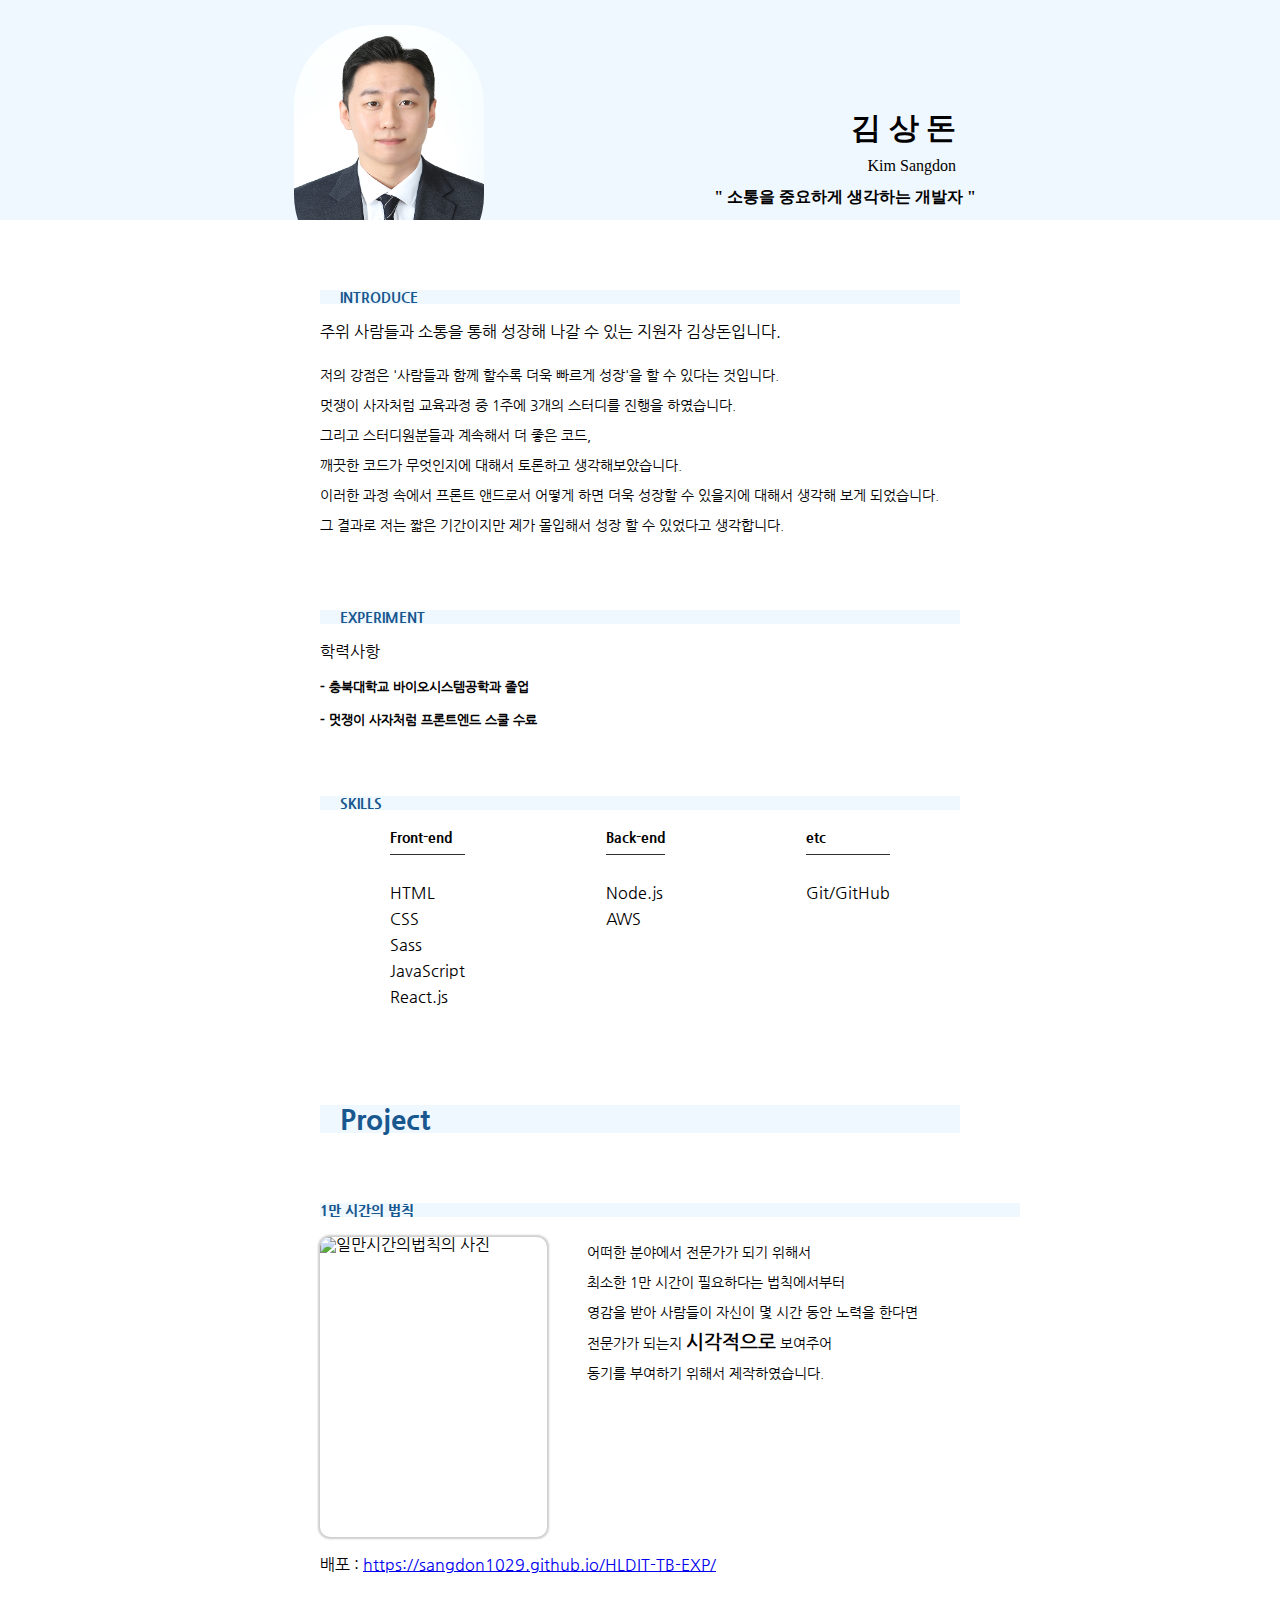
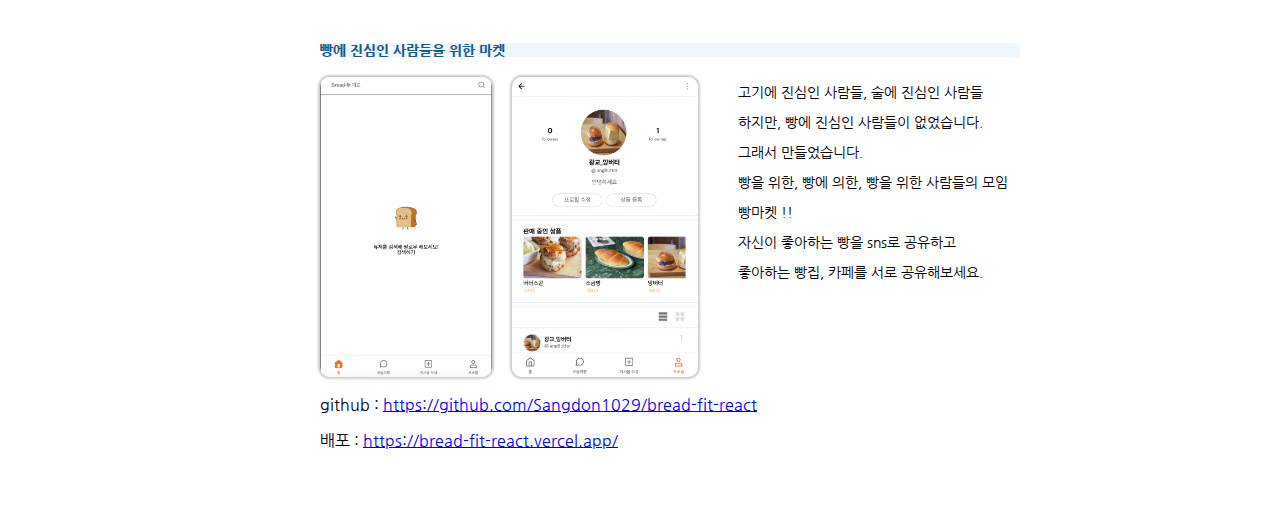
==== index.html @ af2bc19b ":memo: 이력서 페이지 작성" ====
<!DOCTYPE html>
<html lang="ko">
<head>
     <meta charset="UTF-8">
     <meta http-equiv="X-UA-Compatible" content="IE=edge">
     <meta name="viewport" content="width=device-width, initial-scaled=1.0">
     <link rel="stylesheet" href="./src/style/reset.css">
     <link rel="stylesheet" href="./src/style/style.css">
     <title>김상돈의 이력서입니다.</title>
<head>
<body>
     <!-- skipnav -->
     <header id="header">
          <h1 class="sr-only">지원자 김상돈입니다. 만나서 반갑습니다.</h1>
          <div class="header-cont">
               <img src="./src/img/sangdon_img.jpeg" alt="지원자 김상돈의 사진입니다.">
               <div class="header-tit">
                    <h2>김 상 돈</h2>
                    <small>Kim Sangdon</small>
                    <strong>" 소통을 중요하게 생각하는 개발자 "</strong>
               </div>
          </div>
     </header>
     <main id="main">
          <section class="main-cont">
               <article class="intro">
                    <h2>INTRODUCE</h2>
                    <h3>주위 사람들과 소통을 통해 성장해 나갈 수 있는 지원자 김상돈입니다.</h3>
                    <p class="about-text">
                         저의 강점은 '사람들과 함께 할수록 더욱 빠르게 성장'을 할 수 있다는 것입니다.<br>
                         멋쟁이 사자처럼 교육과정 중 1주에 3개의 스터디를 진행을 하였습니다.<br>
                         그리고 스터디원분들과 계속해서 더 좋은 코드,<br>
                         깨끗한 코드가 무엇인지에 대해서 토론하고 생각해보았습니다.<br>
                         <span class="text-indent"> 이러한 과정 속에서 프론트 앤드로서 어떻게 하면 더욱 성장할 수 있을지에 대해서 생각해 보게 되었습니다. 
                         <br>
                         그 결과로 저는 짧은 기간이지만 제가 몰입해서 성장 할 수 있었다고 생각합니다.</span>
                    </p>
               </article>
               <article class="exp">
                    <h2>EXPERIMENT</h2>
                    <h3>학력사항</h3>
                    <ul>
                         <li>- 충북대학교 바이오시스템공학과 졸업</li>
                         <li>- 멋쟁이 사자처럼 프론트엔드 스쿨 수료</li>
                    </ul>
               </article>
               <article class="skill">
                    <h2>SKILLS</h2>
                    <div class="skill-ls">
                         <ul>
                              <li><h3>Front-end</h3></li>
                              <li>HTML</li>
                              <li>CSS</li>
                              <li>Sass</li>
                              <li>JavaScript</li>
                              <li>React.js</li>
                         </ul>
                         <ul>
                              <li><h3>Back-end</h3></li>
                              <li>Node.js</li>
                              <li>AWS</li>
                         </ul>
                         <ul>
                              <li><h3>etc</h3></li>
                              <li>Git/GitHub</li>
                         </ul>
                    </div>
               </article>
          </section>
          <section class="main-cont">
               <h2 class="project-section">Project</h2>
               <article class="project-item">
                    <h3 class="project-title">1만 시간의 법칙</h3>
                    <div class="item-cont">
                         <img class="milion fir" src="./src/img/일만시간.png" alt="일만시간의법칙의 사진">
                         <div class="item-text-cont">
                              <p class="item-text">
                              어떠한 분야에서 전문가가 되기 위해서<br>
                              최소한 1만 시간이 필요하다는 법칙에서부터 <br>
                              영감을 받아 사람들이 자신이 몇 시간 동안 노력을 한다면<br>
                              전문가가 되는지 <strong class="emph">시각적으로</strong> 보여주어 <br>
                              동기를 부여하기 위해서 제작하였습니다.
                              </p>
                         </div>
                    </div>
                    <p class="project-link">배포 : <a target="blank" href="https://sangdon1029.github.io/HLDIT-TB-EXP/">https://sangdon1029.github.io/HLDIT-TB-EXP/</a></p>
               </article>
               <article class="project-item">
                    <h3 class="project-title">빵에 진심인 사람들을 위한 마켓</h3>
                    <div class="item-cont">
                         <img class="milion one" src="./src/img/project-1.png" alt="빵을 위한 사람들">
                         <img class="milion two" src="./src/img/project-3.png" alt="빵을 위한 사람들">
                         <div class="item-text-cont">
                              <p class="item-text">
                               고기에 진심인 사람들, 술에 진심인 사람들 <br>
                               하지만, 빵에 진심인 사람들이 없었습니다. <br>
                               그래서 만들었습니다. <br>
                               빵을 위한, 빵에 의한, 빵을 위한 사람들의 모임 <br>
                               빵마켓 !! <br>
                               자신이 좋아하는 빵을 sns로 공유하고 <br>
                               좋아하는 빵집, 카페를 서로 공유해보세요.
                              </p>
                         </div>
                    </div>
                    <p class="project-link">github : <a href="https://github.com/Sangdon1029/bread-fit-react" target="blank">https://github.com/Sangdon1029/bread-fit-react</a></p>
                    <p>배포 : <a href="https://bread-fit-react.vercel.app/" target="blank">https://bread-fit-react.vercel.app/</a></p>
               </article>
          </section>
     </main>
</body>
</html>
---- src/style/style.css ----
@font-face {
    font-family: 'gothic';
    src: url(../font/NanumGothic-Regular.ttf);
}
@font-face {
    font-family: 'gothic-bolder';
    src: url(../font/NanumGothic-ExtraBold.ttf);
}
/* utill */
.sr-only {
    position: absolute;
    width: 1px;
    height: 1px;
    overflow: hidden;
    padding: 0;
    margin:-1px;
    border: none;
    clip: rect(0,0,0,0)
}
/* //utill */

/* default */
* {
    font-family: 'gothic';
    box-sizing: border-box;
}
strong {
    font-weight: 600;
}
small {
    font-weight: 300;
}
/* //default */

/* header-section */
#header {
    width: 100vw;
    height: 220px;
    background-color: aliceblue;
    overflow: hidden;
}

.header-cont {
    width: 65%;
    display: flex;
    justify-content: space-between;
    align-items: center;
    margin: 0 auto;
}
.header-cont img {
    width: 190px;
    height: 250px;
    border-radius: 80px;
    margin-left: 70px;
}
.header-cont .header-tit {
    height: 220px;
    display: flex;
    flex-direction: column;
    justify-content: flex-end;
    text-align: right;
    margin-bottom: 80px;
    margin-right: 80px;
}
.header-cont .header-tit > *{
    margin-bottom: 15px;
}
.header-cont .header-tit h2 {
    font-weight: 800;
    font-size: 30px;
    margin-right: 20px;
}
.header-cont .header-tit small {
    margin-right: 20px;

}

/* main-section */

#main {
    width: 100vw;
}

#main h2 {
    font-weight: 800;
    font-size: 28px;
    text-indent: 20px;
    margin-bottom: 20px;
}
#main article {
    margin: 70px auto;
}
article h3,
#main article p,
article ul {
    margin-bottom: 20px;
}

#main article h2 {
    font-family: 'gothic-bolder';
    font-size: 14px;
    color: rgb(25, 88, 143);
    width: 100%;
    background-color: aliceblue;
    
}

.main-cont {
    width: 50%;
    margin: 50px auto 0;
}
.main-cont .project-section {
    font-family: 'gothic-bolder';
    font-size: 14px;
    color: rgb(25, 88, 143);
    width: 100%;
    background-color: aliceblue;
}


.main-cont .intro p {
    width: 600px;
    font-size: 14px;
    line-height: 30px;
}
#main .main-cont .about-text {
    min-width: 700px;
}
#main .exp li {
    margin-top: 20px;
    font-size: 13px;
    font-weight: 600;
}

.main-cont .skill-ls {
    display: flex;
    justify-content: space-around;
}
.main-cont .skill-ls li {
    padding-bottom: 10px;
}

.main-cont .skill-ls li h3 {
    margin-left: 0;
    border-bottom: 1px solid #2f2f2f;
    padding-bottom: 10px;
    font-family: 'gothic-bolder';
    font-size: 14px;
}

.project-item {
    width: 700px;
    height: auto;
}
.project-item .project-link {
    margin-top: 20px;
}
.project-item .project-title {
    font-family: 'gothic-bolder';
    font-size: 14px;
    color: rgb(25, 88, 143);
    width: 100%;
    background-color: aliceblue;
}
.item-cont {
    display: flex;
    justify-content: center;
}
.item-cont .item-text-cont {
    width: 600px;
}
.item-cont .item-text-cont .item-text{
    margin-left: 20px;
    line-height: 30px;
    font-size: 14px;
}
.item-cont .item-text-cont .emph{
    font-weight: 800;
    font-size: 19px;
}
.milion {
    width: 300px;
    height: 300px;
    margin-right: 20px;
    border-radius: 10px;
    box-shadow: 0 0 2px 2px rgba(0,0,0,0.2);
}

.project-cont {
    width: 600px;
    margin: 0 auto;
}
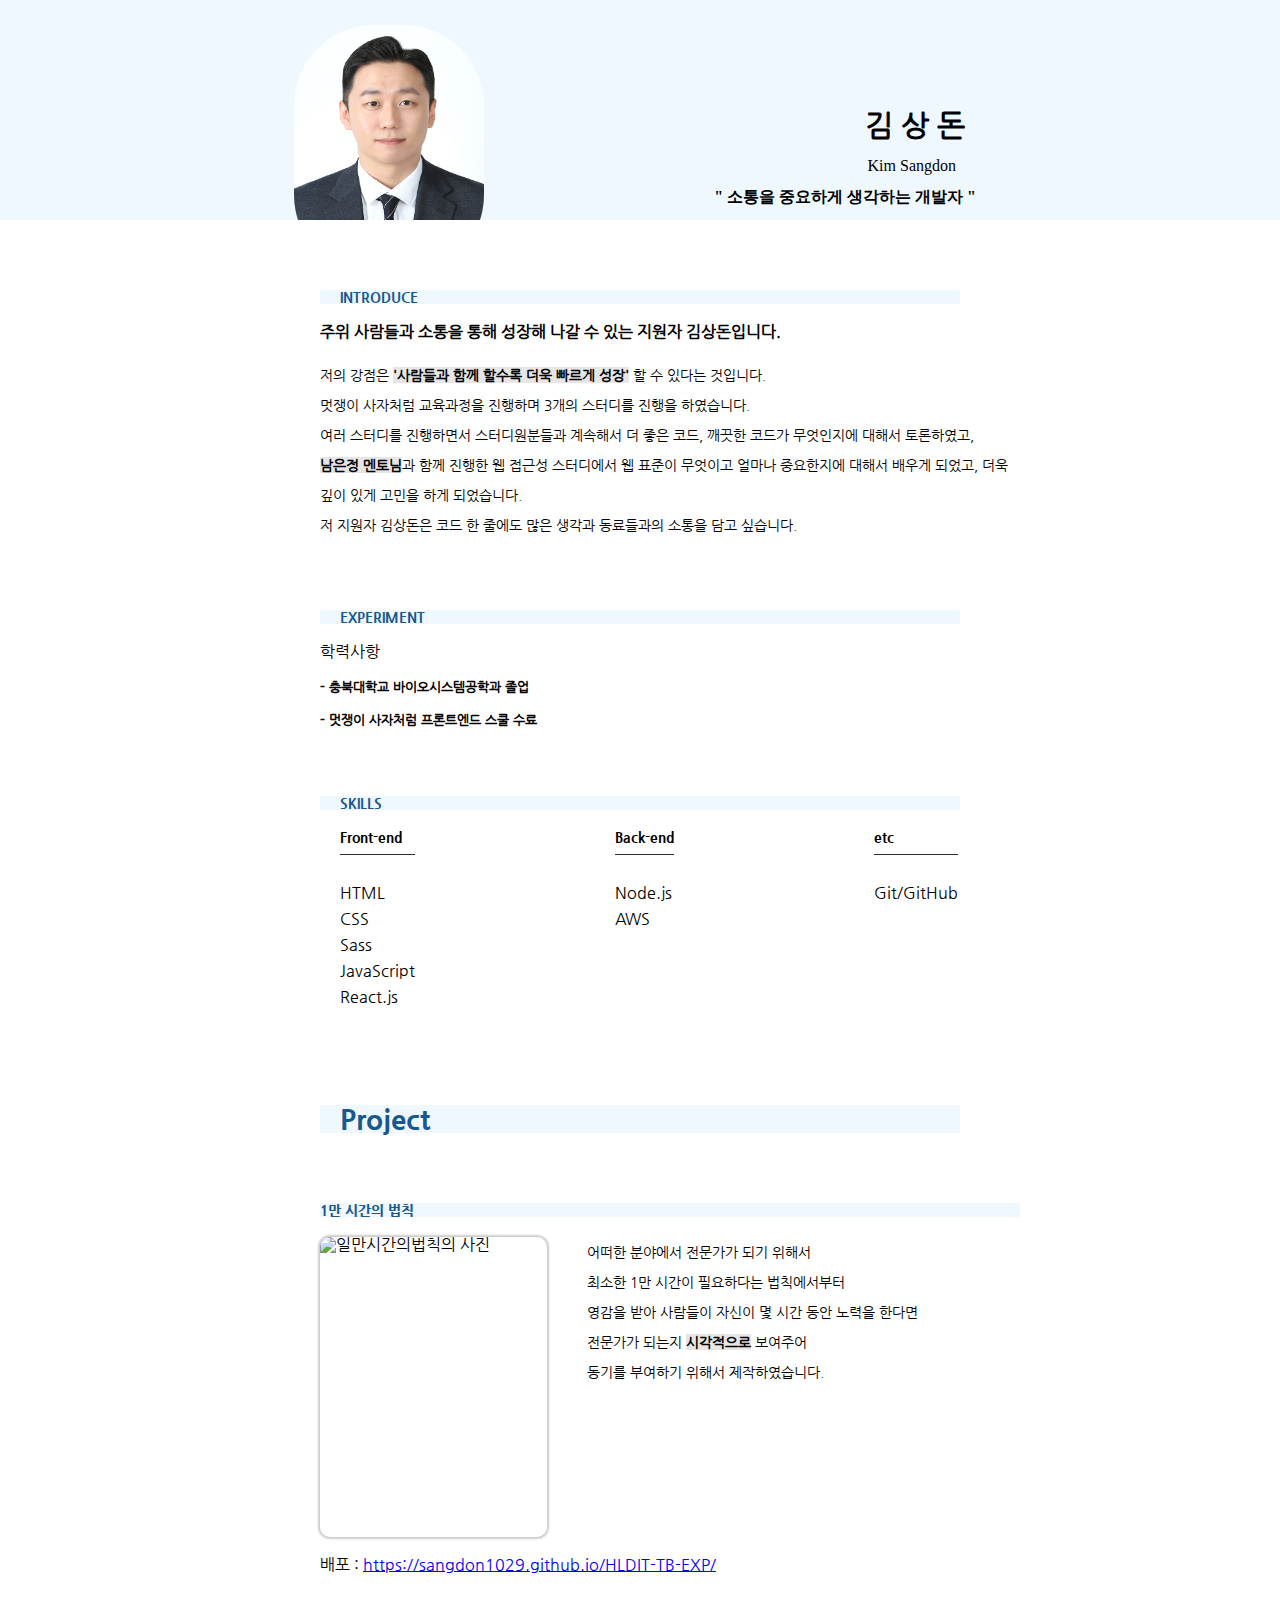
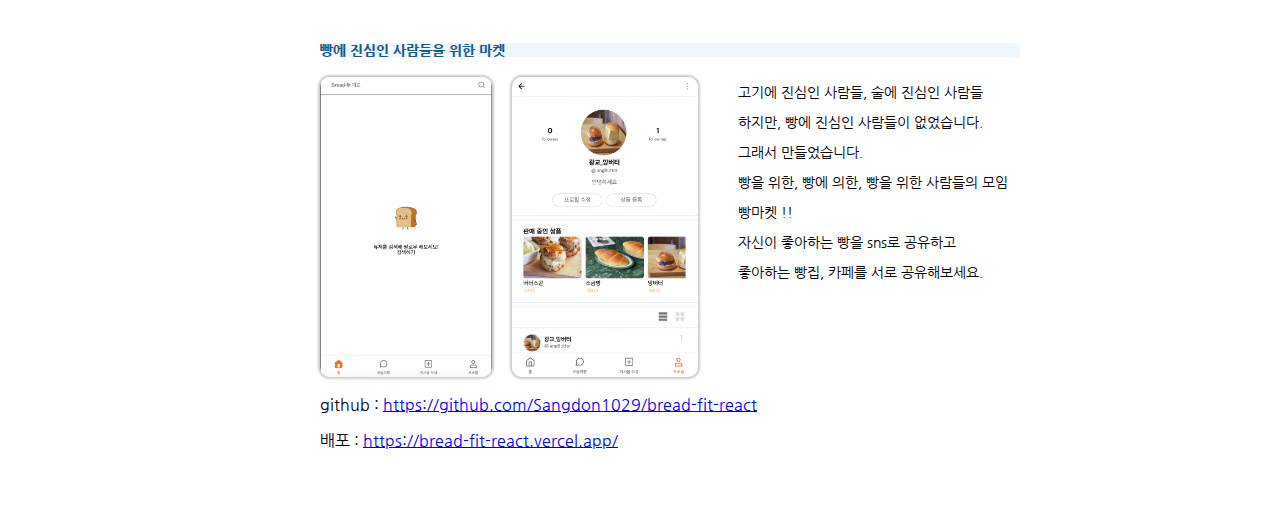
==== commit 7510e091: "이력서 수정" ====
--- a/index.html
+++ b/index.html
@@ -15,7 +15,7 @@
           <div class="header-cont">
                <img src="./src/img/sangdon_img.jpeg" alt="지원자 김상돈의 사진입니다.">
                <div class="header-tit">
-                    <h2>김 상 돈</h2>
+                    <button class="darkmodBtn"><h2>김 상 돈</h2></button>
                     <small>Kim Sangdon</small>
                     <strong>" 소통을 중요하게 생각하는 개발자 "</strong>
                </div>
@@ -25,15 +25,14 @@
           <section class="main-cont">
                <article class="intro">
                     <h2>INTRODUCE</h2>
-                    <h3>주위 사람들과 소통을 통해 성장해 나갈 수 있는 지원자 김상돈입니다.</h3>
+                    <h3><strong>주위 사람들과 소통을 통해 성장해 나갈 수 있는 지원자 김상돈입니다.</strong></h3>
                     <p class="about-text">
-                         저의 강점은 '사람들과 함께 할수록 더욱 빠르게 성장'을 할 수 있다는 것입니다.<br>
-                         멋쟁이 사자처럼 교육과정 중 1주에 3개의 스터디를 진행을 하였습니다.<br>
-                         그리고 스터디원분들과 계속해서 더 좋은 코드,<br>
-                         깨끗한 코드가 무엇인지에 대해서 토론하고 생각해보았습니다.<br>
-                         <span class="text-indent"> 이러한 과정 속에서 프론트 앤드로서 어떻게 하면 더욱 성장할 수 있을지에 대해서 생각해 보게 되었습니다. 
-                         <br>
-                         그 결과로 저는 짧은 기간이지만 제가 몰입해서 성장 할 수 있었다고 생각합니다.</span>
+                         저의 강점은 <span class="hl">'사람들과 함께 할수록 더욱 빠르게 성장'</span> 할 수 있다는 것입니다.<br>
+                         멋쟁이 사자처럼 교육과정을 진행하며 3개의 스터디를 진행을 하였습니다.<br>
+                         여러 스터디를 진행하면서 스터디원분들과 계속해서 더 좋은 코드, 깨끗한 코드가 무엇인지에 대해서 토론하였고,<br>
+                         <span class="hl">남은정 멘토님</span>과 함께 진행한 웹 접근성 스터디에서 웹 표준이 무엇이고 얼마나 중요한지에 대해서 배우게 되었고, 더욱 깊이 있게 고민을 하게 되었습니다.<br>
+                         저 지원자 김상돈은 코드 한 줄에도 많은 생각과 동료들과의 소통을 담고 싶습니다.<br>
+
                     </p>
                </article>
                <article class="exp">
@@ -78,7 +77,7 @@
                               어떠한 분야에서 전문가가 되기 위해서<br>
                               최소한 1만 시간이 필요하다는 법칙에서부터 <br>
                               영감을 받아 사람들이 자신이 몇 시간 동안 노력을 한다면<br>
-                              전문가가 되는지 <strong class="emph">시각적으로</strong> 보여주어 <br>
+                              전문가가 되는지 <strong class="hl">시각적으로</strong> 보여주어 <br>
                               동기를 부여하기 위해서 제작하였습니다.
                               </p>
                          </div>
--- a/src/style/style.css
+++ b/src/style/style.css
@@ -17,6 +17,15 @@
     border: none;
     clip: rect(0,0,0,0)
 }
+
+.ti {
+    text-indent: -200px;
+}
+.hl {
+    background-color: #d8d5d59c;
+    font-size: 14px;
+    font-weight: 800;
+}
 /* //utill */
 
 /* default */
@@ -134,7 +143,8 @@
 
 .main-cont .skill-ls {
     display: flex;
-    justify-content: space-around;
+    padding-left: 20px;
+    gap: 200px;
 }
 .main-cont .skill-ls li {
     padding-bottom: 10px;
@@ -173,10 +183,6 @@
     margin-left: 20px;
     line-height: 30px;
     font-size: 14px;
-}
-.item-cont .item-text-cont .emph{
-    font-weight: 800;
-    font-size: 19px;
 }
 .milion {
     width: 300px;
@@ -190,3 +196,11 @@
     width: 600px;
     margin: 0 auto;
 }
+
+/* darkmod */
+.darkmodBtn {
+    background-color: transparent;
+    border: none;
+    text-align: right;
+    margin-right: -15px;
+}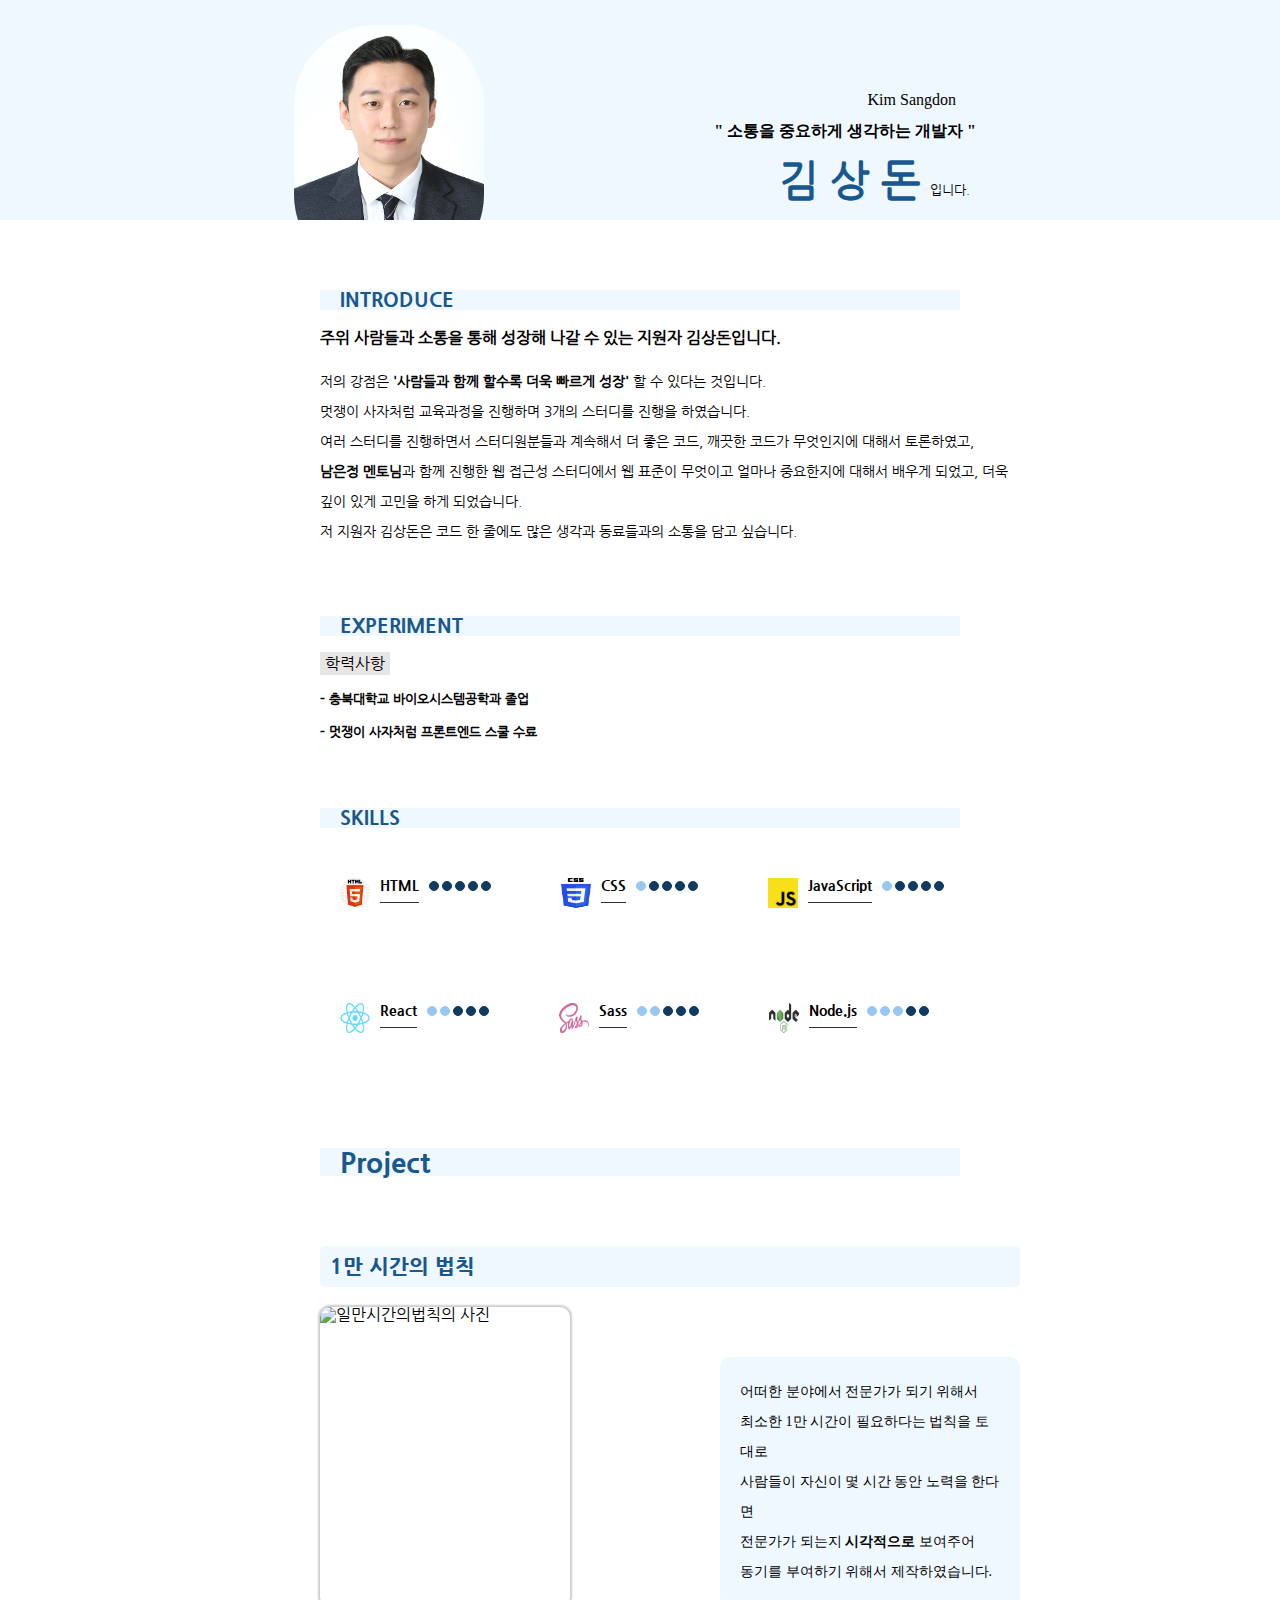
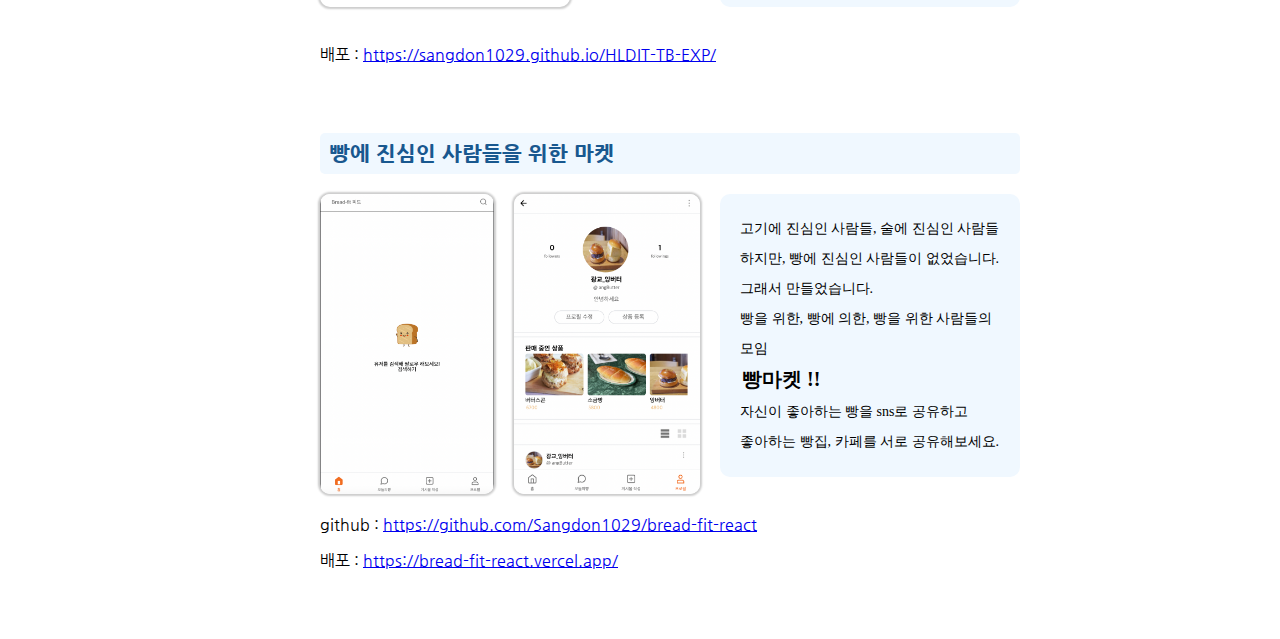
==== commit 31c33722: "포트폴리오 페이지 제작" ====
--- a/index.html
+++ b/index.html
@@ -15,9 +15,9 @@
           <div class="header-cont">
                <img src="./src/img/sangdon_img.jpeg" alt="지원자 김상돈의 사진입니다.">
                <div class="header-tit">
-                    <button class="darkmodBtn"><h2>김 상 돈</h2></button>
                     <small>Kim Sangdon</small>
                     <strong>" 소통을 중요하게 생각하는 개발자 "</strong>
+                    <button class="darkmodBtn"><h2>김 상 돈</h2>입니다.</button>
                </div>
           </div>
      </header>
@@ -37,7 +37,7 @@
                </article>
                <article class="exp">
                     <h2>EXPERIMENT</h2>
-                    <h3>학력사항</h3>
+                    <h3 class="em">학력사항</h3>
                     <ul>
                          <li>- 충북대학교 바이오시스템공학과 졸업</li>
                          <li>- 멋쟁이 사자처럼 프론트엔드 스쿨 수료</li>
@@ -46,22 +46,73 @@
                <article class="skill">
                     <h2>SKILLS</h2>
                     <div class="skill-ls">
-                         <ul>
-                              <li><h3>Front-end</h3></li>
-                              <li>HTML</li>
-                              <li>CSS</li>
-                              <li>Sass</li>
-                              <li>JavaScript</li>
-                              <li>React.js</li>
-                         </ul>
-                         <ul>
-                              <li><h3>Back-end</h3></li>
-                              <li>Node.js</li>
-                              <li>AWS</li>
-                         </ul>
-                         <ul>
-                              <li><h3>etc</h3></li>
-                              <li>Git/GitHub</li>
+                         <ul class="skill-pro-cont">
+                              <li class="skill-pro-list">
+                                   <img src="./src/img/HTML.png" alt="HTML">
+                                   <h3>HTML</h3>
+                                   <div class="skill-pro">
+                                        <div class="circle"></div>
+                                        <div class="circle"></div>
+                                        <div class="circle"></div>
+                                        <div class="circle"></div>
+                                        <div class="circle"></div>
+                                   </div>
+                              </li>
+                              <li class="skill-pro-list">
+                                   <img src="./src/img/CSS.png" alt="CSS">
+                                   <h3>CSS</h3>
+                                   <div class="skill-pro">
+                                        <div class="circle disabled"></div>
+                                        <div class="circle"></div>
+                                        <div class="circle"></div>
+                                        <div class="circle"></div>
+                                        <div class="circle "></div>
+                                   </div>
+                              </li>
+                              <li class="skill-pro-list">
+                                   <img src="./src/img/JavaScript.png" alt="JavaScript">
+                                   <h3>JavaScript</h3>
+                                   <div class="skill-pro">
+                                        <div class="circle disabled"></div>
+                                        <div class="circle"></div>
+                                        <div class="circle"></div>
+                                        <div class="circle"></div>
+                                        <div class="circle "></div>
+                                   </div>
+                              </li>
+                              <li class="skill-pro-list">
+                                   <img src="./src/img/React.png" alt="React">
+                                   <h3>React</h3>
+                                   <div class="skill-pro">
+                                        <div class="circle disabled"></div>
+                                        <div class="circle disabled"></div>
+                                        <div class="circle"></div>
+                                        <div class="circle "></div>
+                                        <div class="circle "></div>
+                                   </div>
+                              </li>
+                              <li class="skill-pro-list">
+                                   <img src="./src/img/Sass.png" alt="Sass">
+                                   <h3>Sass</h3>
+                                   <div class="skill-pro">
+                                        <div class="circle disabled"></div>
+                                        <div class="circle disabled"></div>
+                                        <div class="circle"></div>
+                                        <div class="circle "></div>
+                                        <div class="circle "></div>
+                                   </div>
+                              </li>
+                              <li class="skill-pro-list">
+                                   <img src="./src/img/Node.png" alt="Node">
+                                   <h3>Node.js</h3>
+                                   <div class="skill-pro">
+                                        <div class="circle disabled"></div>
+                                        <div class="circle disabled"></div>
+                                        <div class="circle disabled"></div>
+                                        <div class="circle "></div>
+                                        <div class="circle "></div>
+                                   </div>
+                              </li>
                          </ul>
                     </div>
                </article>
@@ -73,10 +124,10 @@
                     <div class="item-cont">
                          <img class="milion fir" src="./src/img/일만시간.png" alt="일만시간의법칙의 사진">
                          <div class="item-text-cont">
-                              <p class="item-text">
+                              <p class="item-text move">
                               어떠한 분야에서 전문가가 되기 위해서<br>
-                              최소한 1만 시간이 필요하다는 법칙에서부터 <br>
-                              영감을 받아 사람들이 자신이 몇 시간 동안 노력을 한다면<br>
+                              최소한 1만 시간이 필요하다는 법칙을 토대로 <br>
+                              사람들이 자신이 몇 시간 동안 노력을 한다면<br>
                               전문가가 되는지 <strong class="hl">시각적으로</strong> 보여주어 <br>
                               동기를 부여하기 위해서 제작하였습니다.
                               </p>
@@ -95,7 +146,7 @@
                                하지만, 빵에 진심인 사람들이 없었습니다. <br>
                                그래서 만들었습니다. <br>
                                빵을 위한, 빵에 의한, 빵을 위한 사람들의 모임 <br>
-                               빵마켓 !! <br>
+                               <span class="hl much">빵마켓 !!</span> <br>
                                자신이 좋아하는 빵을 sns로 공유하고 <br>
                                좋아하는 빵집, 카페를 서로 공유해보세요.
                               </p>
--- a/src/style/style.css
+++ b/src/style/style.css
@@ -1,6 +1,10 @@
 @font-face {
     font-family: 'gothic';
     src: url(../font/NanumGothic-Regular.ttf);
+}
+@font-face {
+    font-family: 'GmarketBold';
+    src: url(../font/GmarketSansTTFMedium.ttf);
 }
 @font-face {
     font-family: 'gothic-bolder';
@@ -17,14 +21,34 @@
     border: none;
     clip: rect(0,0,0,0)
 }
-
+.hl.much {
+    font-size: 20px;
+    padding: 2px;
+}
+.circle {
+    width: 10px;
+    height: 10px;
+    border-radius: 100%;
+    box-sizing: border-box;
+    border: 1px solid rgb(16, 58, 95);
+    background-color: rgb(16, 58, 95);
+}
+.circle.disabled {
+    border: 1px solid rgb(152, 200, 242);
+    background-color: rgb(152, 200, 242);
+}
 .ti {
     text-indent: -200px;
 }
 .hl {
+    font-size: 14px;
+    font-weight: 800;
+}
+.em {
     background-color: #d8d5d59c;
-    font-size: 14px;
-    font-weight: 800;
+    font: 900;
+    padding: 2px 5px;
+    display: inline;
 }
 /* //utill */
 
@@ -75,9 +99,12 @@
     margin-bottom: 15px;
 }
 .header-cont .header-tit h2 {
+    display: inline-block;
+    color: rgb(25, 88, 143);
+    border-radius: 5px;
     font-weight: 800;
-    font-size: 30px;
-    margin-right: 20px;
+    font-size: 42px;
+    margin-right: 10px;
 }
 .header-cont .header-tit small {
     margin-right: 20px;
@@ -107,7 +134,7 @@
 
 #main article h2 {
     font-family: 'gothic-bolder';
-    font-size: 14px;
+    font-size: 20px;
     color: rgb(25, 88, 143);
     width: 100%;
     background-color: aliceblue;
@@ -167,25 +194,34 @@
 }
 .project-item .project-title {
     font-family: 'gothic-bolder';
-    font-size: 14px;
-    color: rgb(25, 88, 143);
-    width: 100%;
+    font-size: 21px;
+    color: rgb(25, 88, 143);
+    padding: 10px;
+    border-radius: 5px;
     background-color: aliceblue;
 }
 .item-cont {
     display: flex;
-    justify-content: center;
+    justify-content: space-between;
 }
 .item-cont .item-text-cont {
-    width: 600px;
+    width: 300px;
 }
 .item-cont .item-text-cont .item-text{
-    margin-left: 20px;
+    width: 300px;
     line-height: 30px;
     font-size: 14px;
-}
+    font-family: 'GmarketMedium'; 
+    background-color: aliceblue;
+    padding: 20px;
+    border-radius: 10px;
+}
+.item-cont .item-text-cont .item-text.move {
+    margin-top: 50px;
+}
+
 .milion {
-    width: 300px;
+    width: 250px;
     height: 300px;
     margin-right: 20px;
     border-radius: 10px;
@@ -197,10 +233,31 @@
     margin: 0 auto;
 }
 
-/* darkmod */
+.skill-pro {
+    display: flex;
+    gap: 3px;
+    padding-top: 3px;
+}
+.skill-pro-list {
+    display: flex; 
+    gap: 10px;
+}
+.skill-pro-list img {
+    width: 30px;
+    height: 30px;
+}
+.skill-pro-cont {
+    width: 1920px;
+    display: flex;
+    flex-wrap: wrap;
+    gap: 70px;
+    margin-top: 30px;
+
+}
+
+/* darkmode */
 .darkmodBtn {
     background-color: transparent;
     border: none;
     text-align: right;
-    margin-right: -15px;
 }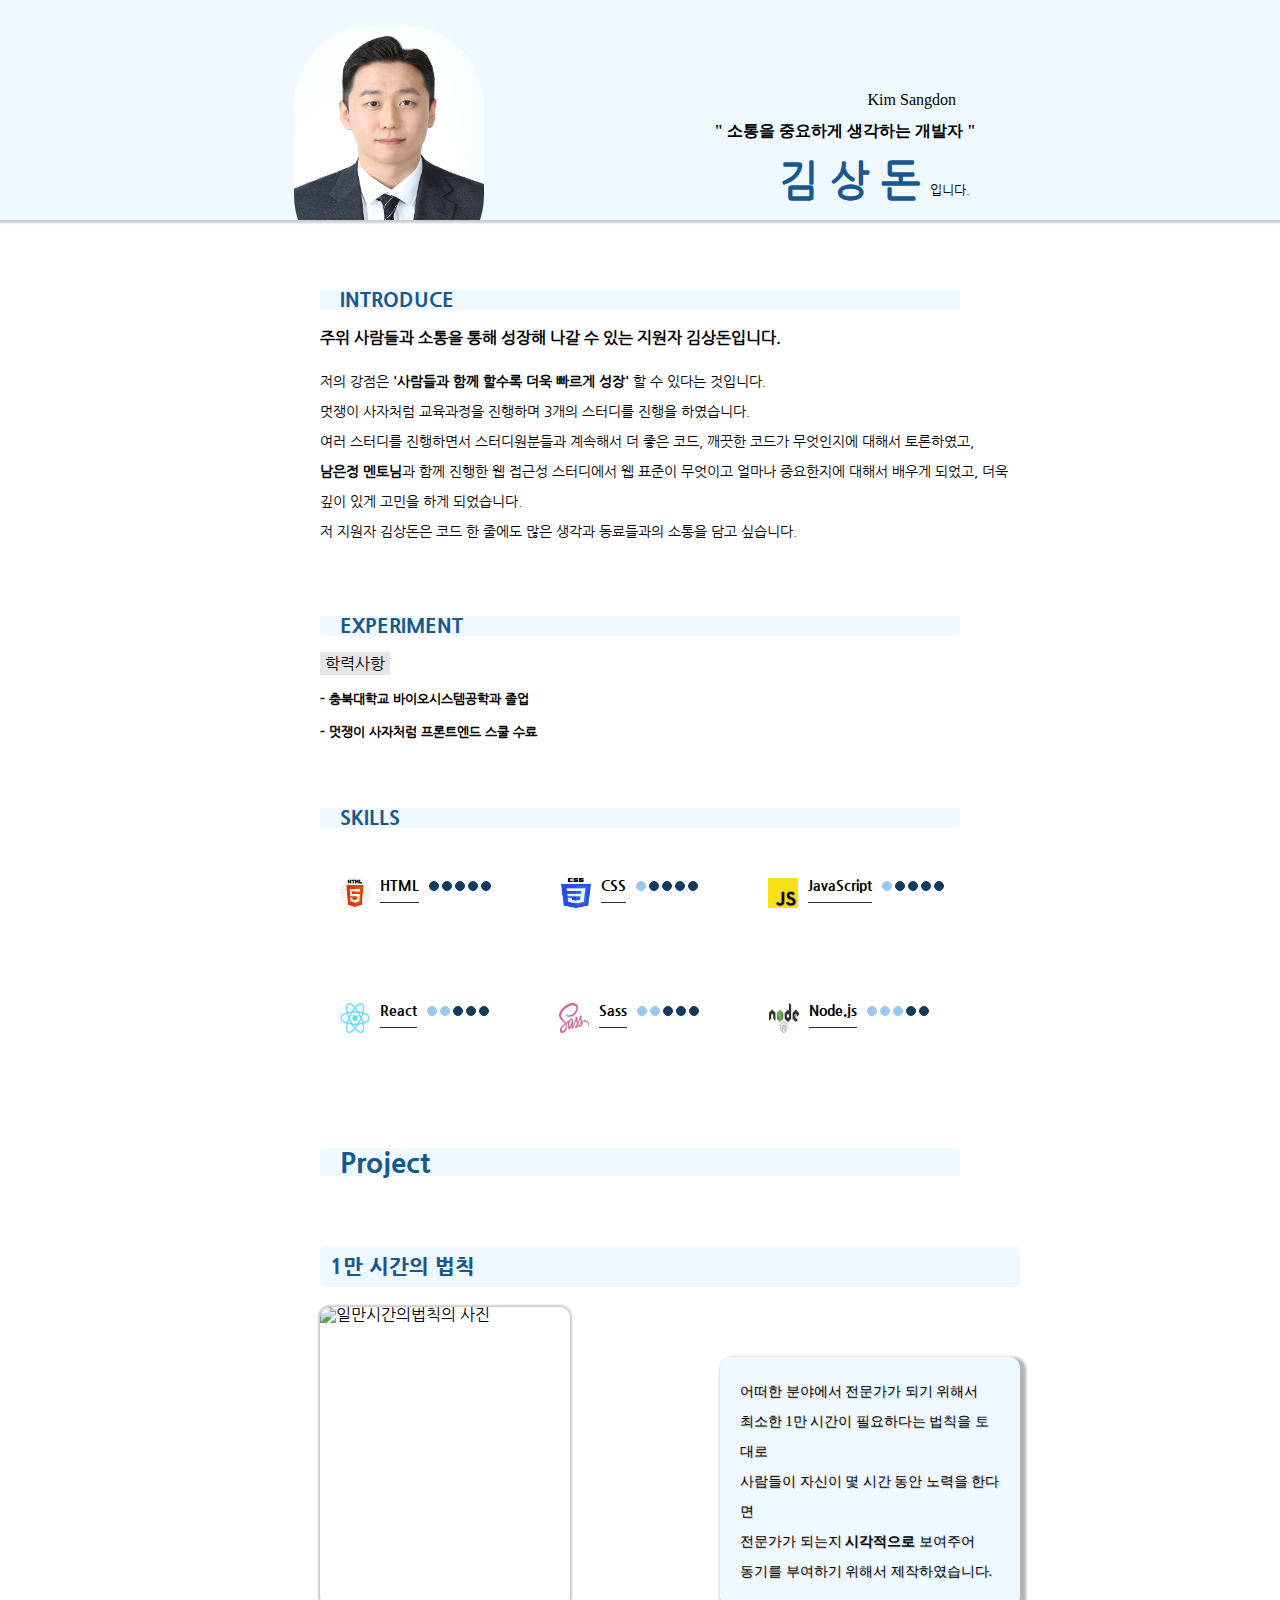
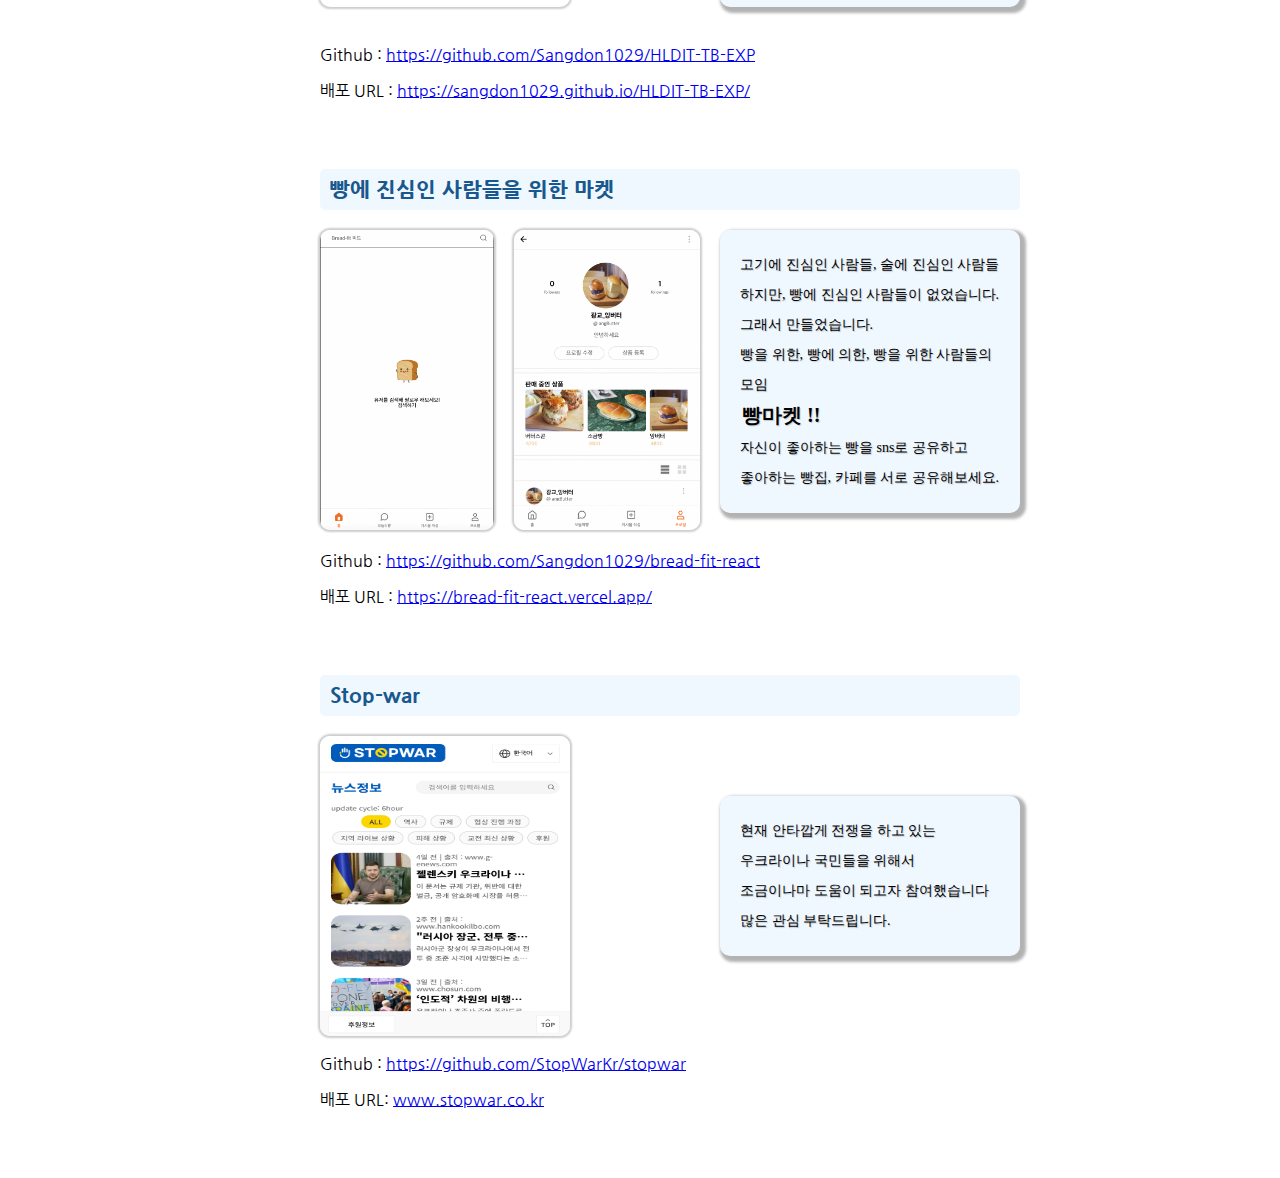
==== commit c9d50109: ":memo: 이력서 전체적인 수정" ====
--- a/index.html
+++ b/index.html
@@ -133,7 +133,8 @@
                               </p>
                          </div>
                     </div>
-                    <p class="project-link">배포 : <a target="blank" href="https://sangdon1029.github.io/HLDIT-TB-EXP/">https://sangdon1029.github.io/HLDIT-TB-EXP/</a></p>
+                    <p class="project-link">Github : <a href="https://github.com/Sangdon1029/HLDIT-TB-EXP" target="blank">https://github.com/Sangdon1029/HLDIT-TB-EXP</a></p>
+                    <p class="project-link">배포 URL : <a target="blank" href="https://sangdon1029.github.io/HLDIT-TB-EXP/">https://sangdon1029.github.io/HLDIT-TB-EXP/</a></p>
                </article>
                <article class="project-item">
                     <h3 class="project-title">빵에 진심인 사람들을 위한 마켓</h3>
@@ -152,10 +153,31 @@
                               </p>
                          </div>
                     </div>
-                    <p class="project-link">github : <a href="https://github.com/Sangdon1029/bread-fit-react" target="blank">https://github.com/Sangdon1029/bread-fit-react</a></p>
-                    <p>배포 : <a href="https://bread-fit-react.vercel.app/" target="blank">https://bread-fit-react.vercel.app/</a></p>
+                    <p class="project-link">Github : <a href="https://github.com/Sangdon1029/bread-fit-react" target="blank">https://github.com/Sangdon1029/bread-fit-react</a></p>
+                    <p>배포  URL : <a href="https://bread-fit-react.vercel.app/" target="blank">https://bread-fit-react.vercel.app/</a></p>
+               </article>
+               <article class="project-item">
+                    <h3 class="project-title">Stop-war</h3>
+                    <div class="item-cont">
+                         <img class="milion one" src="./src/img/stopwar_mobile.png" alt="stop-war">
+                         <div class="item-text-cont">
+                              <p class="item-text third">
+                               현재 안타깝게 전쟁을 하고 있는 <br>
+                               우크라이나 국민들을 위해서<br>
+                               조금이나마 도움이 되고자 참여했습니다<br>
+                               많은 관심 부탁드립니다.
+                              </p>
+                         </div>
+                    </div>
+                    <p class="project-link">Github : <a href="https://github.com/StopWarKr/stopwar" target="blank">https://github.com/StopWarKr/stopwar</a></p>
+                    <p>배포 URL: <a href="https://www.stopwar.co.kr/" target="blank">www.stopwar.co.kr</a></p>
                </article>
           </section>
      </main>
+     <div class="altText">
+          <p>현재 화면의 크기는 제작 중에 있습니다.</p>
+          <p>조금만 더 기다려 주세요.</p>
+          <p>화면을 키워 주세요.</p>
+      </div>
 </body>
 </html>--- a/src/style/style.css
+++ b/src/style/style.css
@@ -71,6 +71,7 @@
     height: 220px;
     background-color: aliceblue;
     overflow: hidden;
+    box-shadow: 1px 1px 2px 2px rgba(0,0,0,0.2);
 }
 
 .header-cont {
@@ -215,6 +216,11 @@
     background-color: aliceblue;
     padding: 20px;
     border-radius: 10px;
+    box-shadow: 3px 3px 3px 3px rgba(0,0,0,0.3);
+    text-shadow: 1px 1px 1px rgba(0,0,0,0.2);
+}
+.item-cont .item-text-cont .item-text.third {
+    margin-top: 60px;
 }
 .item-cont .item-text-cont .item-text.move {
     margin-top: 50px;
@@ -260,4 +266,27 @@
     background-color: transparent;
     border: none;
     text-align: right;
-}+}
+.altText {
+    display: none;
+}
+@media screen and (max-width:1000px) {
+    header {
+        display: none;
+    }
+    main {
+        display: none;
+    }
+    .altText{
+        width: 100vw;
+        height: 100vh;
+        display: flex;
+        gap: 30px;
+        flex-direction: column;
+        justify-content: center;
+        align-items: center;
+        text-align: center;
+        font-size: 40px;
+        line-height: 40px;
+    }
+}
